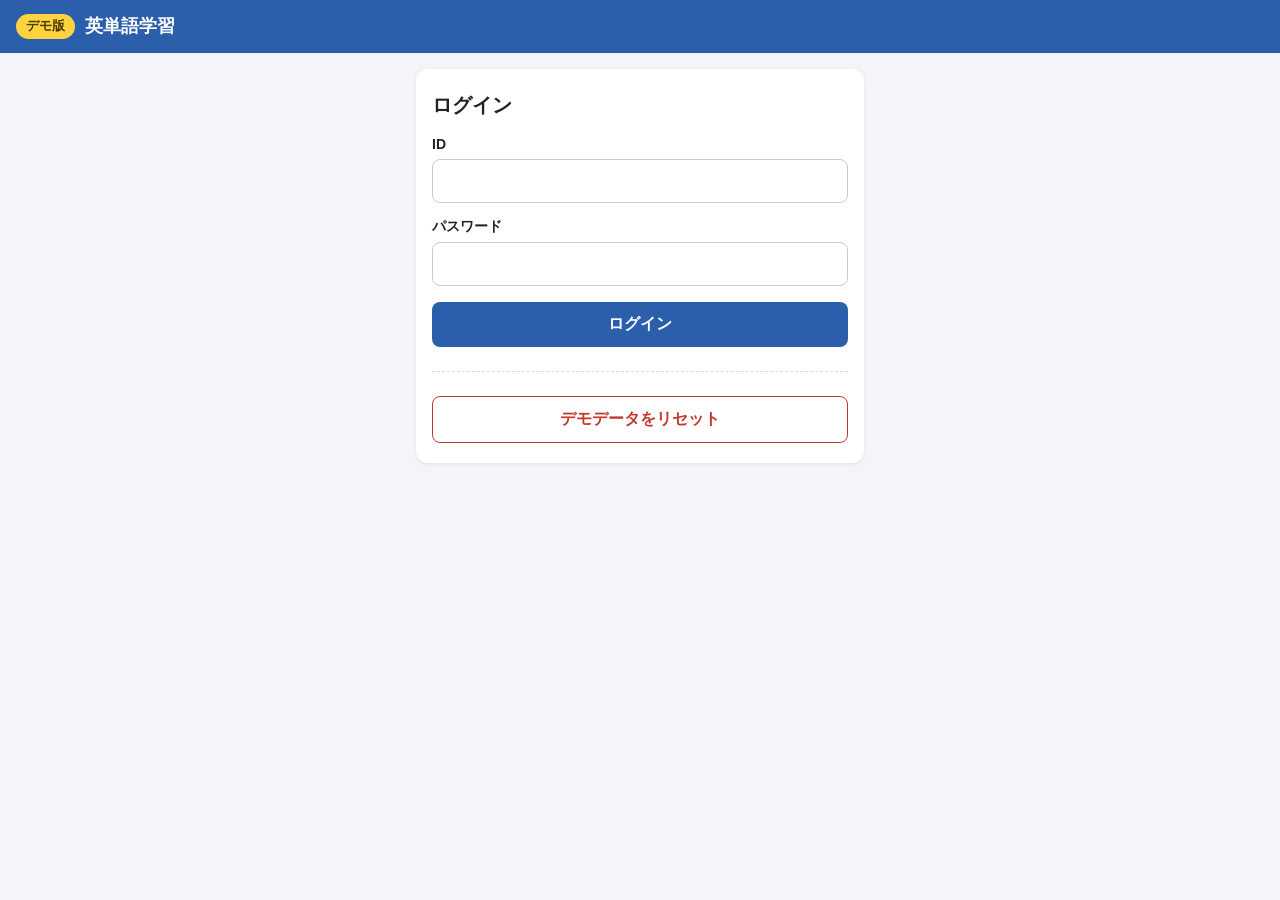
==== index.html @ 85f4e3b2 "土台とデモ用ログインを追加 (#1) - ログイン画面・初回パスワード変更・生徒/先生ホーム・ログアウト - 画面上部に「デモ版」表示、ログイン画面に「デモデータをリセット」 - データ保存は js/" ====
<!DOCTYPE html>
<html lang="ja">
<head>
  <meta charset="UTF-8">
  <meta name="viewport" content="width=device-width, initial-scale=1">
  <title>英単語学習アプリ（デモ版）</title>
  <link rel="stylesheet" href="css/style.css">
</head>
<body>
  <header class="app-header">
    <span class="demo-badge">デモ版</span>
    <h1 class="app-title">英単語学習</h1>
  </header>

  <main class="container">
    <!-- ログイン画面 -->
    <section id="screen-login" class="card" hidden>
      <h2>ログイン</h2>
      <form id="login-form" autocomplete="off">
        <label for="login-id">ID</label>
        <input id="login-id" type="text" inputmode="latin" autocapitalize="off" spellcheck="false" required>
        <label for="login-password">パスワード</label>
        <input id="login-password" type="password" required>
        <p id="login-error" class="message error" hidden></p>
        <p id="login-info" class="message info" hidden></p>
        <button type="submit" class="btn primary">ログイン</button>
      </form>
      <div class="reset-area">
        <button id="reset-button" type="button" class="btn danger">デモデータをリセット</button>
      </div>
    </section>

    <!-- パスワード変更画面（初回ログイン時は必ずここを通る） -->
    <section id="screen-change-password" class="card" hidden>
      <h2>パスワード変更</h2>
      <p>はじめてのログインです。<strong id="change-user-id"></strong> さん、新しいパスワードを決めてください。</p>
      <form id="change-form" autocomplete="off">
        <label for="new-password">新しいパスワード（4文字以上）</label>
        <input id="new-password" type="password" required>
        <label for="confirm-password">新しいパスワード（確認）</label>
        <input id="confirm-password" type="password" required>
        <p id="change-error" class="message error" hidden></p>
        <button type="submit" class="btn primary">変更する</button>
      </form>
      <button type="button" class="btn secondary" data-action="logout">ログアウト</button>
    </section>

    <!-- 生徒のホーム画面 -->
    <section id="screen-student-home" class="card" hidden>
      <h2>生徒ホーム</h2>
      <p>ID：<strong id="student-user-id"></strong></p>
      <button type="button" class="btn secondary" data-action="logout">ログアウト</button>
    </section>

    <!-- 先生のホーム画面 -->
    <section id="screen-teacher-home" class="card" hidden>
      <h2>先生ホーム</h2>
      <p>ID：<strong id="teacher-user-id"></strong></p>
      <button type="button" class="btn secondary" data-action="logout">ログアウト</button>
    </section>
  </main>

  <script src="js/storage.js"></script>
  <script src="js/auth.js"></script>
  <script src="js/app.js"></script>
</body>
</html>
---- css/style.css ----
/* スマホ優先のスタイル */
*, *::before, *::after { box-sizing: border-box; }

body {
  margin: 0;
  font-family: -apple-system, BlinkMacSystemFont, "Hiragino Sans", "Noto Sans JP", "Yu Gothic", sans-serif;
  font-size: 16px;
  line-height: 1.6;
  color: #222;
  background: #f3f5f8;
}

[hidden] { display: none !important; }

.app-header {
  display: flex;
  align-items: center;
  gap: 10px;
  padding: 12px 16px;
  background: #2b5fab;
  color: #fff;
}

.app-title { margin: 0; font-size: 18px; }

.demo-badge {
  flex-shrink: 0;
  padding: 2px 10px;
  border-radius: 999px;
  background: #ffd23f;
  color: #4a3b00;
  font-size: 13px;
  font-weight: bold;
}

.container {
  max-width: 480px;
  margin: 0 auto;
  padding: 16px;
}

.card {
  padding: 20px 16px;
  border-radius: 12px;
  background: #fff;
  box-shadow: 0 1px 4px rgba(0, 0, 0, 0.08);
}

.card h2 { margin: 0 0 12px; font-size: 20px; }

label {
  display: block;
  margin: 12px 0 4px;
  font-size: 14px;
  font-weight: bold;
}

input {
  width: 100%;
  padding: 12px;
  border: 1px solid #c5ccd6;
  border-radius: 8px;
  font-size: 16px; /* iPhone で入力時に拡大されないよう 16px 以上 */
}

input:focus { outline: 2px solid #2b5fab; border-color: transparent; }

.btn {
  display: block;
  width: 100%;
  margin-top: 16px;
  padding: 12px;
  border: none;
  border-radius: 8px;
  font-size: 16px;
  font-weight: bold;
  cursor: pointer;
}

.btn.primary { background: #2b5fab; color: #fff; }
.btn.secondary { background: #e4e8ee; color: #222; }
.btn.danger { background: #fff; color: #c0392b; border: 1px solid #c0392b; }

.message { margin: 12px 0 0; font-size: 14px; }
.message.error { color: #c0392b; }
.message.info { color: #1e7d32; }

.reset-area {
  margin-top: 24px;
  padding-top: 8px;
  border-top: 1px dashed #d5dae1;
}
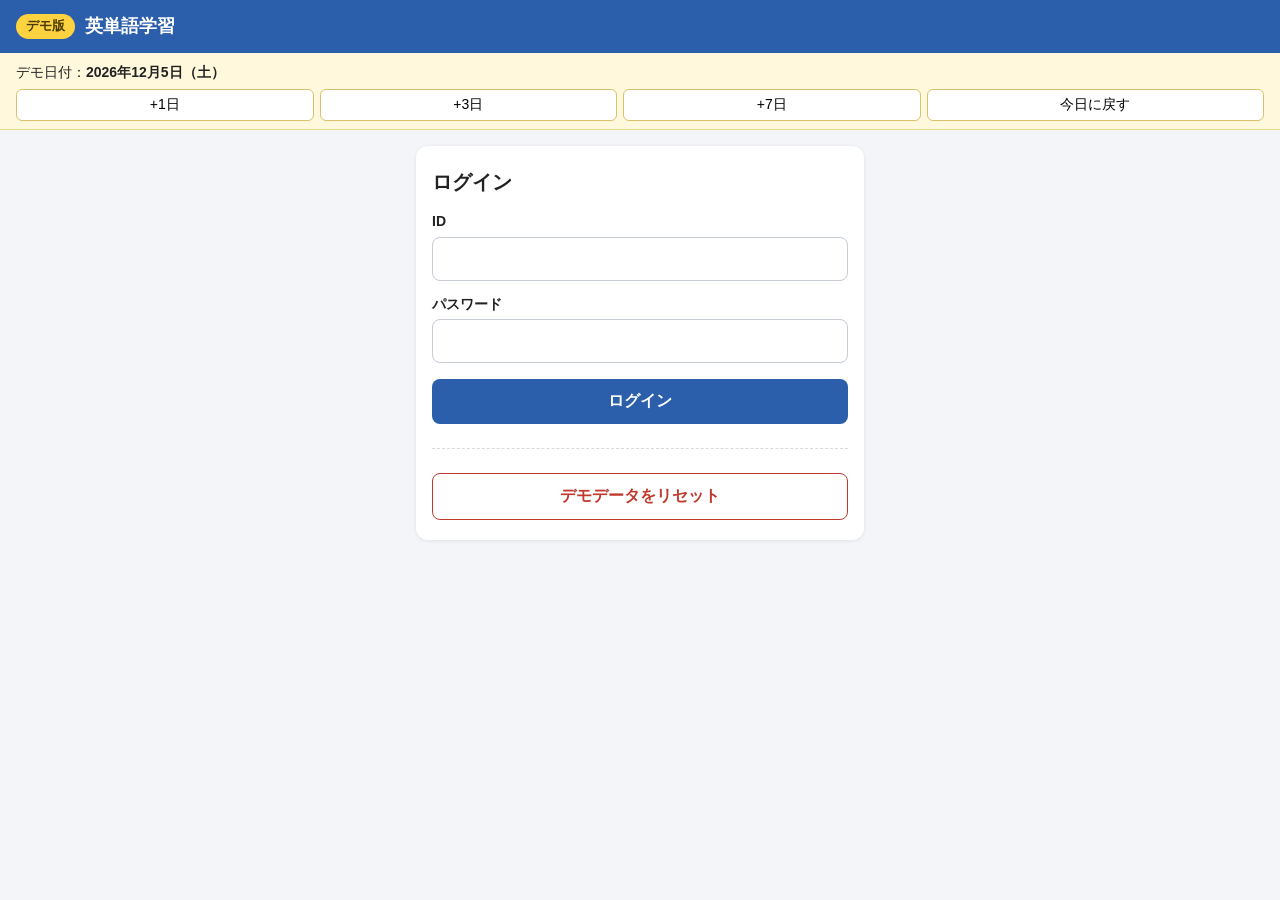
==== commit 881f15a5: "忘却曲線に沿った出題スケジュールとデモ用の日付操作を追加 (#3) - 単語ID×出題形式ごとに段階・次の出題日などを記録（js/schedule.js） - 不正解は翌日、正解は3→7→14→30日" ====
--- a/index.html
+++ b/index.html
@@ -11,6 +11,17 @@
     <span class="demo-badge">デモ版</span>
     <h1 class="app-title">英単語学習</h1>
   </header>
+
+  <!-- デモ用の日付操作（全画面で表示） -->
+  <div class="demo-date-bar">
+    <p class="demo-date-text">デモ日付：<strong id="demo-date"></strong><span id="demo-offset" class="demo-offset"></span></p>
+    <div class="demo-date-buttons">
+      <button type="button" data-add-days="1">+1日</button>
+      <button type="button" data-add-days="3">+3日</button>
+      <button type="button" data-add-days="7">+7日</button>
+      <button type="button" id="demo-date-reset">今日に戻す</button>
+    </div>
+  </div>
 
   <main class="container">
     <!-- ログイン画面 -->
@@ -49,7 +60,92 @@
     <section id="screen-student-home" class="card" hidden>
       <h2>生徒ホーム</h2>
       <p>ID：<strong id="student-user-id"></strong></p>
+      <h3 class="section-title">今日の単語テスト（1回10問まで）</h3>
+      <p class="hint">復習の単語 → 新しい単語（1日10語まで）の順に出ます。</p>
+      <div id="format-list" class="format-list">
+        <div class="format-card" data-format-card="en-ja">
+          <h4>英語 → 日本語（4択）</h4>
+          <ul class="stats">
+            <li>今日の<br>復習<strong data-stat="reviews">0</strong></li>
+            <li>今日の<br>新しい単語<strong data-stat="news">0</strong></li>
+            <li>覚えた<br>単語<strong data-stat="mastered">0</strong></li>
+          </ul>
+          <button type="button" class="btn primary" data-format="en-ja">始める</button>
+          <p class="done-message" hidden>✅ 今日の分は完了</p>
+        </div>
+        <div class="format-card" data-format-card="ja-en">
+          <h4>日本語 → 英語（入力）</h4>
+          <ul class="stats">
+            <li>今日の<br>復習<strong data-stat="reviews">0</strong></li>
+            <li>今日の<br>新しい単語<strong data-stat="news">0</strong></li>
+            <li>覚えた<br>単語<strong data-stat="mastered">0</strong></li>
+          </ul>
+          <button type="button" class="btn primary" data-format="ja-en">始める</button>
+          <p class="done-message" hidden>✅ 今日の分は完了</p>
+        </div>
+        <div class="format-card" data-format-card="fill">
+          <h4>例文穴埋め（入力）</h4>
+          <ul class="stats">
+            <li>今日の<br>復習<strong data-stat="reviews">0</strong></li>
+            <li>今日の<br>新しい単語<strong data-stat="news">0</strong></li>
+            <li>覚えた<br>単語<strong data-stat="mastered">0</strong></li>
+          </ul>
+          <button type="button" class="btn primary" data-format="fill">始める</button>
+          <p class="done-message" hidden>✅ 今日の分は完了</p>
+        </div>
+      </div>
       <button type="button" class="btn secondary" data-action="logout">ログアウト</button>
+    </section>
+
+    <!-- 単語テスト画面 -->
+    <section id="screen-quiz" class="card" hidden>
+      <div class="quiz-header">
+        <span id="quiz-label"></span>
+        <span id="quiz-progress"></span>
+      </div>
+
+      <!-- 英→日・日→英：単語を表示 -->
+      <div id="quiz-word-area">
+        <p id="quiz-pos" class="quiz-pos"></p>
+        <p id="quiz-prompt" class="quiz-prompt"></p>
+      </div>
+
+      <!-- 例文穴埋め：日本語の例文と、空所のある英文を表示 -->
+      <div id="quiz-sentence-area" class="sentence-area" hidden>
+        <p id="quiz-sentence-ja" class="sentence-ja"></p>
+        <p id="quiz-sentence-en" class="sentence-en" lang="en"></p>
+      </div>
+
+      <!-- 英→日：4択 -->
+      <div id="quiz-choices" class="choices" hidden></div>
+
+      <!-- 日→英・例文穴埋め：入力式（自動大文字化・自動修正をオフ） -->
+      <form id="quiz-input-form" autocomplete="off" hidden>
+        <label id="quiz-input-label" for="quiz-input">英語で入力</label>
+        <input id="quiz-input" type="text" lang="en" inputmode="latin"
+               autocapitalize="off" autocorrect="off" autocomplete="off" spellcheck="false">
+        <button type="submit" class="btn primary">答える</button>
+      </form>
+
+      <div id="quiz-feedback" class="feedback" hidden>
+        <p id="quiz-feedback-result" class="feedback-result"></p>
+        <p id="quiz-feedback-answer"></p>
+        <button id="quiz-next" type="button" class="btn primary">次へ</button>
+      </div>
+    </section>
+
+    <!-- 結果画面 -->
+    <section id="screen-result" class="card" hidden>
+      <h2>結果</h2>
+      <p id="result-score" class="result-score"></p>
+      <div id="result-wrong-area">
+        <h3 class="section-title">間違えた単語</h3>
+        <ul id="result-wrong-list" class="word-list"></ul>
+      </div>
+      <p id="result-perfect" class="message info" hidden>全問正解です！</p>
+      <p id="result-done" class="done-message" hidden>✅ 今日の分は完了</p>
+      <p id="result-remaining" class="hint" hidden></p>
+      <button id="result-home" type="button" class="btn primary">ホームに戻る</button>
     </section>
 
     <!-- 先生のホーム画面 -->
@@ -61,7 +157,12 @@
   </main>
 
   <script src="js/storage.js"></script>
+  <script src="js/date.js"></script>
   <script src="js/auth.js"></script>
+  <script src="js/words.js"></script>
+  <script src="js/schedule.js"></script>
+  <script src="js/records.js"></script>
+  <script src="js/quiz.js"></script>
   <script src="js/app.js"></script>
 </body>
 </html>
--- a/css/style.css
+++ b/css/style.css
@@ -90,3 +90,115 @@
   padding-top: 8px;
   border-top: 1px dashed #d5dae1;
 }
+
+/* 単語テスト */
+.section-title { margin: 20px 0 0; font-size: 16px; }
+
+.quiz-header {
+  display: flex;
+  justify-content: space-between;
+  font-size: 14px;
+  color: #5a6472;
+}
+
+.quiz-pos { margin: 16px 0 0; font-size: 13px; color: #5a6472; text-align: center; }
+
+.quiz-prompt {
+  margin: 4px 0 8px;
+  font-size: 28px;
+  font-weight: bold;
+  text-align: center;
+  overflow-wrap: anywhere;
+}
+
+.choices .btn {
+  background: #fff;
+  color: #222;
+  border: 1px solid #c5ccd6;
+  margin-top: 10px;
+}
+
+.choices .btn.is-correct { background: #e3f4e6; border-color: #1e7d32; color: #1e7d32; }
+.choices .btn.is-wrong { background: #fbe7e5; border-color: #c0392b; color: #c0392b; }
+.choices .btn:disabled { cursor: default; opacity: 1; }
+
+.feedback {
+  margin-top: 16px;
+  padding: 12px;
+  border-radius: 8px;
+  background: #f3f5f8;
+}
+
+.feedback p { margin: 0; }
+.feedback-result { font-size: 20px; font-weight: bold; }
+.feedback-result.correct { color: #1e7d32; }
+.feedback-result.wrong { color: #c0392b; }
+
+.result-score { font-size: 24px; font-weight: bold; text-align: center; }
+
+.word-list { margin: 8px 0 0; padding: 0; list-style: none; }
+.word-list li {
+  padding: 10px 0;
+  border-bottom: 1px solid #e4e8ee;
+  overflow-wrap: anywhere;
+}
+.word-list .en { font-weight: bold; }
+.word-list .pos { font-size: 12px; color: #5a6472; }
+
+/* 例文穴埋め */
+.sentence-area { margin: 16px 0 8px; }
+.sentence-ja { margin: 0; font-size: 16px; color: #3a4350; }
+.sentence-ja mark { background: #fff3c4; padding: 0 2px; font-weight: bold; color: #222; }
+.sentence-en {
+  margin: 10px 0 0;
+  font-size: 22px;
+  font-weight: bold;
+  line-height: 1.5;
+  overflow-wrap: anywhere;
+}
+.sentence-en .blank { display: inline-block; min-width: 4em; border-bottom: 2px solid #2b5fab; }
+.sentence-en .filled { color: #1e7d32; border-bottom: 2px solid #1e7d32; }
+
+/* デモ用の日付操作 */
+.demo-date-bar {
+  padding: 8px 16px;
+  background: #fff8dc;
+  border-bottom: 1px solid #f0dc8c;
+  font-size: 14px;
+}
+.demo-date-text { margin: 0; }
+.demo-offset { margin-left: 6px; color: #8a6d00; font-weight: bold; white-space: nowrap; }
+.demo-date-buttons { display: flex; flex-wrap: wrap; gap: 6px; margin-top: 6px; }
+.demo-date-buttons button {
+  flex: 1 1 auto;
+  min-width: 56px;
+  padding: 6px 8px;
+  border: 1px solid #d9c26a;
+  border-radius: 6px;
+  background: #fff;
+  font-size: 14px;
+  cursor: pointer;
+}
+
+/* 生徒ホーム：出題形式ごとの今日の状況 */
+.hint { margin: 4px 0 0; font-size: 13px; color: #5a6472; }
+.format-card {
+  margin-top: 12px;
+  padding: 12px;
+  border: 1px solid #e0e5ec;
+  border-radius: 10px;
+}
+.format-card h4 { margin: 0; font-size: 16px; }
+.format-card .btn { margin-top: 10px; }
+.stats { display: flex; gap: 6px; margin: 8px 0 0; padding: 0; list-style: none; }
+.stats li {
+  flex: 1;
+  padding: 6px 4px;
+  border-radius: 6px;
+  background: #f3f5f8;
+  font-size: 11px;
+  text-align: center;
+  color: #5a6472;
+}
+.stats strong { display: block; font-size: 20px; color: #222; }
+.done-message { margin: 10px 0 0; font-weight: bold; color: #1e7d32; text-align: center; }
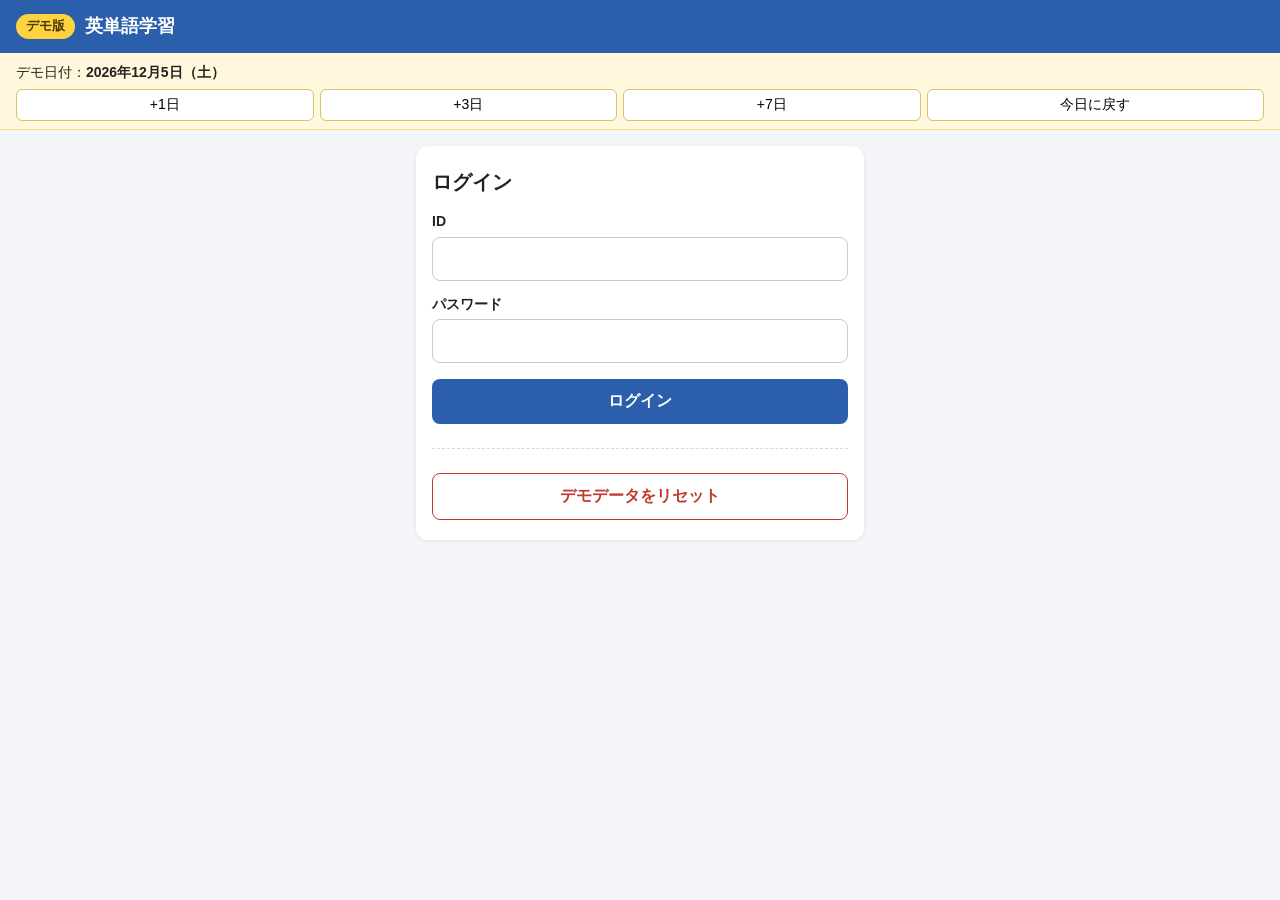
==== commit 74860158: "級の合格テストと昇級を追加 (#9) - 生徒ごとに今の級を記録（最初は20級、js/grade.js） - 新しい単語は今の級から（3形式すべて）、復習はすべての級から - 生徒ホームに今の級と例文" ====
--- a/index.html
+++ b/index.html
@@ -60,8 +60,19 @@
     <section id="screen-student-home" class="card" hidden>
       <h2>生徒ホーム</h2>
       <p>ID：<strong id="student-user-id"></strong></p>
+
+      <!-- 今の級と合格テスト -->
+      <div class="grade-card">
+        <p class="grade-now">今の級<strong id="current-grade"></strong></p>
+        <p class="grade-learned">例文穴埋めで学習した語数：<strong id="grade-learned"></strong></p>
+        <div class="progress"><div id="grade-progress-bar" class="progress-bar"></div></div>
+        <button id="exam-button" type="button" class="btn primary"></button>
+        <p id="exam-reason" class="exam-reason" hidden></p>
+        <p id="all-cleared" class="done-message" hidden>🎉 18級に合格しました！<br>デモ版で用意している級はここまでです</p>
+      </div>
+
       <h3 class="section-title">今日の単語テスト（1回10問まで）</h3>
-      <p class="hint">復習の単語 → 新しい単語（1日10語まで）の順に出ます。</p>
+      <p class="hint">復習の単語 → 新しい単語（今の級から1日10語まで）の順に出ます。</p>
       <div id="format-list" class="format-list">
         <div class="format-card" data-format-card="en-ja">
           <h4>英語 → 日本語（4択）</h4>
@@ -136,8 +147,10 @@
 
     <!-- 結果画面 -->
     <section id="screen-result" class="card" hidden>
-      <h2>結果</h2>
+      <h2 id="result-title">結果</h2>
       <p id="result-score" class="result-score"></p>
+      <p id="result-exam" class="exam-result" hidden></p>
+      <p id="result-exam-note" class="hint" hidden></p>
       <div id="result-wrong-area">
         <h3 class="section-title">間違えた単語</h3>
         <ul id="result-wrong-list" class="word-list"></ul>
@@ -162,6 +175,7 @@
   <script src="js/words.js"></script>
   <script src="js/schedule.js"></script>
   <script src="js/records.js"></script>
+  <script src="js/grade.js"></script>
   <script src="js/quiz.js"></script>
   <script src="js/app.js"></script>
 </body>
--- a/css/style.css
+++ b/css/style.css
@@ -202,3 +202,21 @@
 }
 .stats strong { display: block; font-size: 20px; color: #222; }
 .done-message { margin: 10px 0 0; font-weight: bold; color: #1e7d32; text-align: center; }
+
+/* 今の級と合格テスト */
+.grade-card {
+  margin-top: 12px;
+  padding: 12px;
+  border-radius: 10px;
+  background: #eef3fb;
+}
+.grade-now { margin: 0; font-size: 14px; color: #5a6472; }
+.grade-now strong { margin-left: 8px; font-size: 26px; color: #2b5fab; }
+.grade-learned { margin: 4px 0 0; font-size: 14px; }
+.progress { height: 8px; margin-top: 6px; border-radius: 999px; background: #d5dfee; overflow: hidden; }
+.progress-bar { height: 100%; width: 0; background: #2b5fab; }
+#exam-button:disabled { background: #b8c3d3; color: #fff; cursor: not-allowed; }
+.exam-reason { margin: 8px 0 0; font-size: 14px; color: #8a4b00; text-align: center; }
+.exam-result { margin: 8px 0 0; font-size: 20px; font-weight: bold; text-align: center; }
+.exam-result.pass { color: #1e7d32; }
+.exam-result.fail { color: #c0392b; }
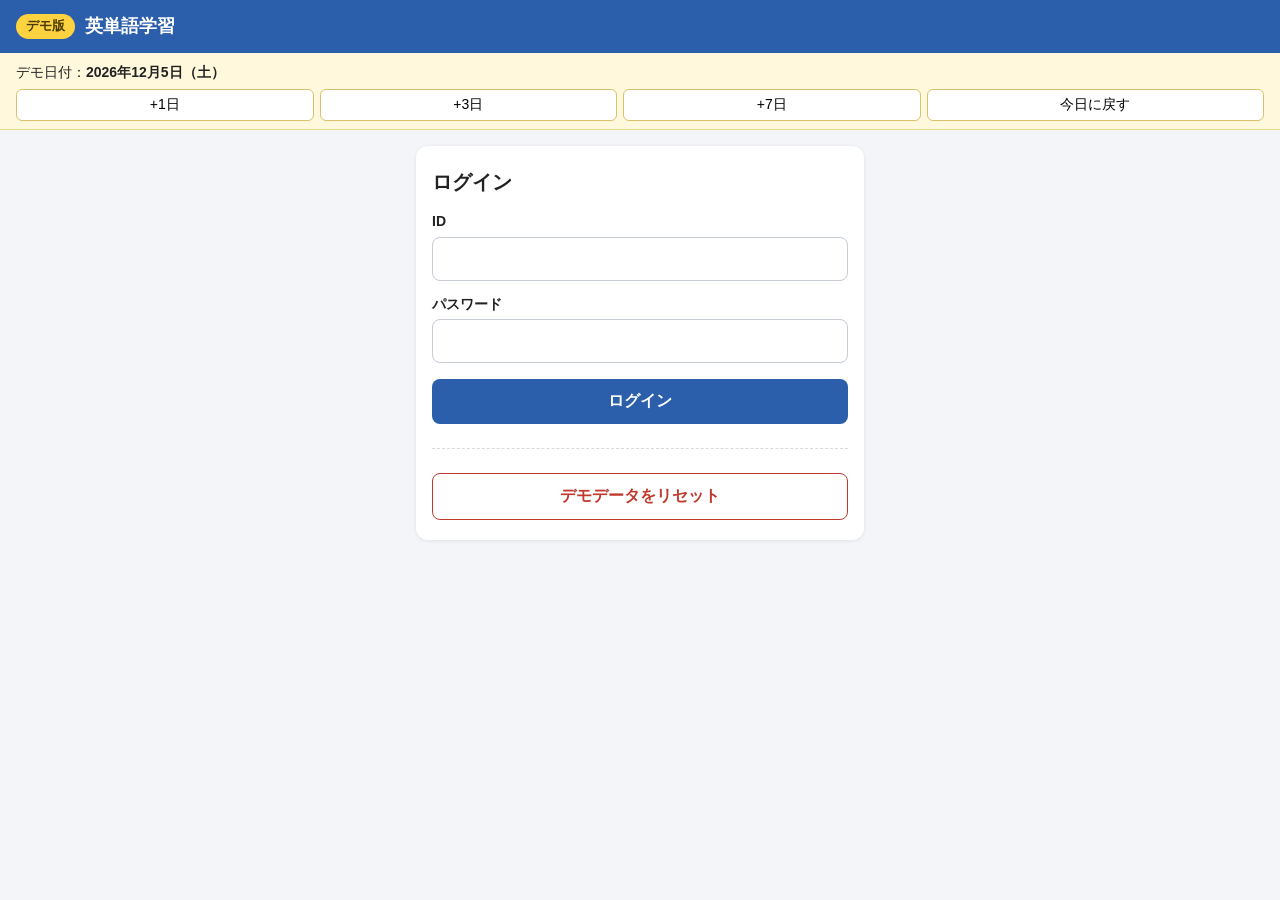
==== commit 06b76a56: "先生画面（進み具合・苦手単語・パスワードリセット・生徒の追加と削除）を追加 (#4) - 生徒一覧：ID・今の級・最後に学習した日・覚えた単語数・今日の復習の残り・正答率 - 3日以上学習していない生" ====
--- a/index.html
+++ b/index.html
@@ -72,7 +72,7 @@
       </div>
 
       <h3 class="section-title">今日の単語テスト（1回10問まで）</h3>
-      <p class="hint">復習の単語 → 新しい単語（今の級から1日10語まで）の順に出ます。</p>
+      <p class="hint">復習の単語 → 新しい単語（今の級までの単語から、1日10語まで）の順に出ます。</p>
       <div id="format-list" class="format-list">
         <div class="format-card" data-format-card="en-ja">
           <h4>英語 → 日本語（4択）</h4>
@@ -161,11 +161,57 @@
       <button id="result-home" type="button" class="btn primary">ホームに戻る</button>
     </section>
 
-    <!-- 先生のホーム画面 -->
+    <!-- 先生のホーム画面（先生IDでログインしたときだけ表示） -->
     <section id="screen-teacher-home" class="card" hidden>
       <h2>先生ホーム</h2>
       <p>ID：<strong id="teacher-user-id"></strong></p>
+
+      <div class="section-head">
+        <h3 class="section-title">生徒一覧</h3>
+        <button id="add-student" type="button" class="btn-small">＋ 生徒を追加</button>
+      </div>
+      <p id="teacher-message" class="message info" hidden></p>
+      <p class="hint">生徒をタップすると、苦手な単語とアカウントの管理を表示します。3日以上学習していない生徒は赤で表示します。</p>
+      <ul id="student-list" class="student-list"></ul>
+
+      <h3 class="section-title">全体の苦手単語ランキング（上位10語）</h3>
+      <p class="hint">全生徒の不正解数の合計が多い順です。</p>
+      <div class="tabs" role="tablist" data-tabs="ranking">
+        <button type="button" role="tab" data-tab-format="en-ja" aria-selected="true">英→日</button>
+        <button type="button" role="tab" data-tab-format="ja-en" aria-selected="false">日→英</button>
+        <button type="button" role="tab" data-tab-format="fill" aria-selected="false">例文穴埋め</button>
+      </div>
+      <ol id="ranking-list" class="weak-list"></ol>
+      <p id="ranking-empty" class="hint" hidden>まだ間違えた単語はありません。</p>
+
       <button type="button" class="btn secondary" data-action="logout">ログアウト</button>
+    </section>
+
+    <!-- 先生：生徒の詳細 -->
+    <section id="screen-teacher-student" class="card" hidden>
+      <button id="back-to-list" type="button" class="btn-link">← 生徒一覧に戻る</button>
+      <h2 id="detail-id"></h2>
+      <div id="detail-summary"></div>
+
+      <h3 class="section-title">苦手な単語（不正解数の多い順）</h3>
+      <div class="tabs" role="tablist" data-tabs="detail">
+        <button type="button" role="tab" data-tab-format="en-ja" aria-selected="true">英→日</button>
+        <button type="button" role="tab" data-tab-format="ja-en" aria-selected="false">日→英</button>
+        <button type="button" role="tab" data-tab-format="fill" aria-selected="false">例文穴埋め</button>
+      </div>
+      <ol id="detail-weak-list" class="weak-list"></ol>
+      <p id="detail-weak-empty" class="hint" hidden>この形式で間違えた単語はありません。</p>
+
+      <h3 class="section-title">アカウントの管理</h3>
+      <p id="detail-message" class="message info" hidden></p>
+      <button id="reset-student-password" type="button" class="btn secondary">パスワードをリセット</button>
+      <p class="hint">初期パスワードに戻し、次にログインしたときにパスワードを変更してもらいます。</p>
+      <button id="delete-student" type="button" class="btn danger">この生徒を削除</button>
+      <div id="delete-confirm" class="confirm-box" hidden>
+        <p><strong id="delete-confirm-id"></strong> を削除します。学習の記録もすべて消え、元に戻せません。よろしいですか？</p>
+        <button id="delete-confirm-yes" type="button" class="btn danger-fill">削除する</button>
+        <button id="delete-confirm-no" type="button" class="btn secondary">やめる</button>
+      </div>
     </section>
   </main>
 
@@ -177,6 +223,7 @@
   <script src="js/records.js"></script>
   <script src="js/grade.js"></script>
   <script src="js/quiz.js"></script>
+  <script src="js/teacher.js"></script>
   <script src="js/app.js"></script>
 </body>
 </html>
--- a/css/style.css
+++ b/css/style.css
@@ -220,3 +220,86 @@
 .exam-result { margin: 8px 0 0; font-size: 20px; font-weight: bold; text-align: center; }
 .exam-result.pass { color: #1e7d32; }
 .exam-result.fail { color: #c0392b; }
+
+/* 先生画面 */
+.section-head { display: flex; align-items: center; justify-content: space-between; gap: 8px; margin-top: 20px; }
+.section-head .section-title { margin: 0; }
+.btn-small {
+  padding: 8px 12px;
+  border: 1px solid #2b5fab;
+  border-radius: 8px;
+  background: #fff;
+  color: #2b5fab;
+  font-size: 14px;
+  font-weight: bold;
+  cursor: pointer;
+}
+.btn-link {
+  padding: 4px 0;
+  border: none;
+  background: none;
+  color: #2b5fab;
+  font-size: 15px;
+  cursor: pointer;
+}
+.btn.danger-fill { background: #c0392b; color: #fff; }
+
+.student-list { margin: 8px 0 0; padding: 0; list-style: none; }
+.student-list li + li { margin-top: 8px; }
+.student-item {
+  display: block;
+  width: 100%;
+  padding: 10px 12px;
+  border: 1px solid #e0e5ec;
+  border-left: 6px solid #2b5fab;
+  border-radius: 10px;
+  background: #fff;
+  color: #222;
+  font-size: 14px;
+  text-align: left;
+  cursor: pointer;
+}
+.student-item.inactive { border-color: #f1b5ad; border-left-color: #c0392b; background: #fdf0ee; }
+.student-item .head { display: flex; align-items: center; flex-wrap: wrap; gap: 6px; }
+.student-item .sid { font-size: 17px; font-weight: bold; }
+.badge {
+  padding: 1px 8px;
+  border-radius: 999px;
+  background: #e4ecf8;
+  color: #2b5fab;
+  font-size: 12px;
+  font-weight: bold;
+}
+.badge.warn { background: #c0392b; color: #fff; }
+
+.summary-grid { display: grid; grid-template-columns: auto 1fr; gap: 2px 10px; margin: 6px 0 0; }
+.summary-grid dt { color: #5a6472; }
+.summary-grid dd { margin: 0; }
+.summary-grid .inactive-text { color: #c0392b; font-weight: bold; }
+
+.tabs { display: flex; gap: 6px; margin-top: 8px; }
+.tabs button {
+  flex: 1;
+  padding: 8px 4px;
+  border: 1px solid #c5ccd6;
+  border-radius: 8px;
+  background: #fff;
+  font-size: 14px;
+  cursor: pointer;
+}
+.tabs button[aria-selected="true"] { background: #2b5fab; border-color: #2b5fab; color: #fff; font-weight: bold; }
+
+.weak-list { margin: 8px 0 0; padding-left: 1.6em; }
+.weak-list li { padding: 6px 0; border-bottom: 1px solid #e4e8ee; overflow-wrap: anywhere; }
+.weak-list .en { font-weight: bold; }
+.weak-list .meta { display: block; font-size: 12px; color: #5a6472; }
+
+.confirm-box {
+  margin-top: 12px;
+  padding: 12px;
+  border: 2px solid #c0392b;
+  border-radius: 10px;
+  background: #fdf0ee;
+}
+.confirm-box p { margin: 0; }
+.summary-grid .pf { white-space: nowrap; }
